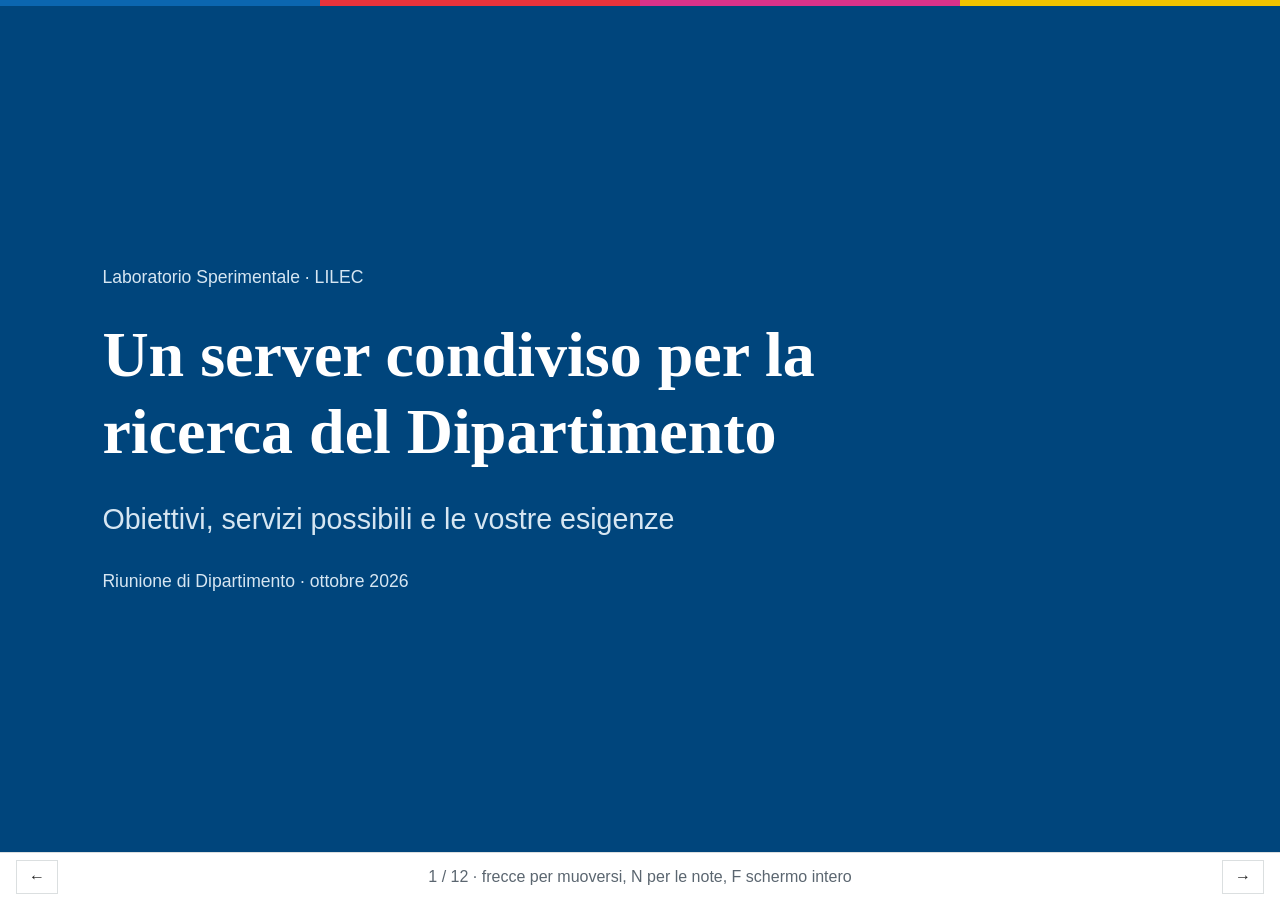
==== presentazione/index.html @ aa828ec5 "Aggiunge la presentazione per la riunione di Dipartimento Co-Authored-By: Claude Sonnet 5.5 <noreply" ====
<!doctype html>
<html lang="it">
<head>
<meta charset="utf-8">
<meta name="viewport" content="width=device-width, initial-scale=1">
<title>Server di Dipartimento</title>
<style>
/* Palette ripresa da ../css/stile.css; contenuto in slide.md */
:root {
  --bg: #f8f8f8; --surface: #ffffff; --fg: #222222; --muted: #5b6670;
  --line: #dbdfe0; --primary: #00457c; --accent: #81042d;
  --font-body: "Source Sans 3", Verdana, Geneva, Tahoma, sans-serif;
  --font-serif: Merriweather, Georgia, "Times New Roman", serif;
}
@media (prefers-color-scheme: dark) { :root:not([data-theme="light"]) {
  --bg: #0d1822; --surface: #13222f; --fg: #e6ecf1; --muted: #98a8b6;
  --line: #2a3d4f; --primary: #6db3ea; --accent: #f08aa9; } }
:root[data-theme="dark"] {
  --bg: #0d1822; --surface: #13222f; --fg: #e6ecf1; --muted: #98a8b6;
  --line: #2a3d4f; --primary: #6db3ea; --accent: #f08aa9; }

*, *::before, *::after { box-sizing: border-box; }
html, body { height: 100%; margin: 0; }
body { background: var(--bg); color: var(--fg); font: 22px/1.5 var(--font-body); overflow: hidden; }
.striscia { position: fixed; top: 0; left: 0; right: 0; height: 6px; z-index: 5;
  background: linear-gradient(90deg, #0b66b0 0 25%, #e8333c 25% 50%, #d9328a 50% 75%, #f2c300 75% 100%); }

.slide { position: absolute; inset: 6px 0 48px; padding: 5vh 8vw; display: none; flex-direction: column; justify-content: center; gap: 3vh; overflow-y: auto; }
.slide.attiva { display: flex; }
h1, h2 { font-family: var(--font-serif); color: var(--primary); margin: 0; text-wrap: balance; line-height: 1.2; }
h1 { font-size: clamp(32px, 5vw, 64px); }
h2 { font-size: clamp(26px, 3.4vw, 44px); padding-left: 16px; border-left: 4px solid var(--accent); }
h3 { margin: 0 0 6px; font-size: 1.1em; }
p, ul, ol { margin: 0; max-width: 60ch; }
ul, ol { padding-left: 1.2em; } li { margin-block: .3em; }
.sotto { font-size: 1.3em; color: var(--muted); }
.piccolo { font-size: .8em; color: var(--muted); }
.cover, .enfasi { background: var(--primary); color: #fff; }
.cover h1, .enfasi h2 { color: #fff; border-color: #fff; }
.cover .sotto, .cover .piccolo { color: #d6e6f2; }
.enfasi p { font-size: 1.4em; max-width: 40ch; }
.enfasi h2 { font-size: clamp(30px, 4.4vw, 58px); max-width: 24ch; }

.carte { display: grid; grid-template-columns: repeat(auto-fit, minmax(240px, 1fr)); gap: 2vw; }
.carta { background: var(--surface); border: 1px solid var(--line); border-top: 4px solid var(--accent); padding: 20px 24px; }
.carta p { font-size: .85em; }
.carta .n { font-family: var(--font-serif); font-size: 1.6em; color: var(--accent); font-weight: 700; }
.nega h3 { color: var(--muted); }

table { border-collapse: collapse; width: 100%; font-size: .85em; background: var(--surface); }
th, td { text-align: left; padding: .45em .8em; border-bottom: 1px solid var(--line); }
th { background: var(--primary); color: #fff; }

.flusso { display: flex; align-items: stretch; gap: 1.5vw; flex-wrap: wrap; }
.flusso .carta { flex: 1 1 200px; }
.freccia { align-self: center; font-size: 2em; color: var(--accent); }

.note { position: fixed; left: 0; right: 0; bottom: 48px; max-height: 38vh; overflow: auto; background: var(--surface); border-top: 3px solid var(--accent); padding: 14px 8vw; font-size: 18px; display: none; z-index: 4; }
.note.aperte { display: block; }
.barra { position: fixed; left: 0; right: 0; bottom: 0; height: 48px; background: var(--surface); border-top: 1px solid var(--line); display: flex; align-items: center; justify-content: space-between; padding-inline: 16px; font-size: 16px; color: var(--muted); z-index: 5; }
.barra button { background: none; border: 1px solid var(--line); color: var(--fg); padding: 4px 12px; font: inherit; cursor: pointer; }
.barra button:hover { border-color: var(--accent); color: var(--accent); }
:focus-visible { outline: 2px solid var(--primary); outline-offset: 2px; }
@media print { body { overflow: visible; } .slide { display: flex !important; position: static; page-break-after: always; min-height: 100vh; } .barra, .note, .striscia { display: none !important; } }
</style>
</head>
<body>
<div class="striscia"></div>

<section class="slide cover">
  <p class="piccolo">Laboratorio Sperimentale · LILEC</p>
  <h1>Un server condiviso per la ricerca del Dipartimento</h1>
  <p class="sotto">Obiettivi, servizi possibili e le vostre esigenze</p>
  <p class="piccolo">Riunione di Dipartimento · ottobre 2026</p>
  <aside hidden>Durata prevista circa 45 minuti (15 di presentazione, 30 di discussione). Lo scopo non è presentare una soluzione già decisa, ma raccogliere le esigenze dei gruppi prima di scegliere la soluzione tecnica.</aside>
</section>

<section class="slide enfasi">
  <h2>L’obiettivo</h2>
  <p>Uno spazio comune per ospitare dati e servizi usati nei diversi progetti di ricerca.</p>
  <p>Pensato per l’intero Dipartimento, non solo per il Laboratorio.</p>
  <aside hidden>Ripartire dalla mail inviata al Dipartimento. L’iniziativa nasce da esigenze già emerse negli scorsi anni nel Laboratorio, ma la progettazione non deve essere dettata solo da quelle.</aside>
</section>

<section class="slide">
  <h2>Perché un server condiviso</h2>
  <div class="carte">
    <div class="carta"><h3>Il problema</h3><p>I progetti producono piccoli dataset che, per essere accessibili, richiedono un po’ di infrastruttura. Alla fine del progetto i costi non sono più sostenibili.</p></div>
    <div class="carta"><h3>L’idea</h3><p>Poiché i dataset sono piccoli, accorpiamo i costi e gestiamo una sola infrastruttura per tutti.</p></div>
  </div>
  <aside hidden>Questo è il motivo per cui il server esiste: dare una casa duratura agli output dei progetti dopo la fine dei finanziamenti. Dataset piccoli, quindi poche risorse da condividere.</aside>
</section>

<section class="slide">
  <h2>Cosa è, cosa non è</h2>
  <div class="carte">
    <div class="carta"><h3>È</h3><ul>
      <li>Un’infrastruttura server condivisa</li>
      <li>Uno spazio per dati e servizi di ricerca</li>
      <li>Un luogo per pubblicare gli output dei progetti</li>
      <li>Una risorsa a disposizione di tutti i gruppi</li></ul></div>
    <div class="carta nega"><h3>Non è</h3><ul>
      <li>Un’infrastruttura di calcolo</li>
      <li>Un cluster per training o elaborazioni pesanti</li>
      <li>Una soluzione già decisa nei dettagli tecnici</li>
      <li>Un servizio solo per il Laboratorio</li></ul></div>
  </div>
  <aside hidden>Sottolineare subito che non si tratta di calcolo: niente GPU o code di job.</aside>
</section>

<section class="slide">
  <h2>Le esigenze emerse finora</h2>
  <div class="carte">
    <div class="carta"><h3>Consultare corpora</h3><p>NoSketch Engine per interrogare i corpora, anche con accesso riservato.</p></div>
    <div class="carta"><h3>Pubblicare pagine</h3><p>Siti statici di presentazione e navigazione degli output di ricerca.</p></div>
    <div class="carta"><h3>Ospitare dati</h3><p>Un luogo stabile per dati e risorse, oltre il singolo progetto o portatile.</p></div>
  </div>
  <p><b style="color:var(--accent)">E le vostre?</b> Queste vengono dal Laboratorio. Il punto della riunione è scoprire cosa serve agli altri gruppi.</p>
  <aside hidden>La lista è parziale. Invitare già a pensare alle proprie esigenze; le domande specifiche arrivano alla slide 11.</aside>
</section>

<section class="slide">
  <h2>Servizi nel mockup</h2>
  <table>
    <tr><th>Servizio</th><th>A cosa serve</th><th>Tecnologia</th></tr>
    <tr><td>Corpora</td><td>Interrogazione di corpora annotati</td><td>NoSketch Engine</td></tr>
    <tr><td>Siti statici</td><td>Pagine di progetto e output</td><td>Caddy</td></tr>
    <tr><td>Versionamento</td><td>Codice, dati e siti dei progetti</td><td>Forgejo</td></tr>
    <tr><td>Annotazione</td><td>Annotazione testuale collaborativa</td><td>INCEpTION</td></tr>
    <tr><td>Archivi XML</td><td>Testi marcati e edizioni digitali</td><td>eXist-db</td></tr>
    <tr><td>Database</td><td>Dati strutturati dei progetti</td><td>MySQL</td></tr>
    <tr><td>Monitoraggio</td><td>Controllo che i servizi siano attivi</td><td>Uptime Kuma</td></tr>
  </table>
  <aside hidden>Non è una lista chiusa. Alcuni servizi sono già provati in locale (NoSketch Engine, Forgejo), altri sono segnaposto. Chiedere se manca qualcosa di importante.</aside>
</section>

<section class="slide">
  <h2>Come potrebbe funzionare</h2>
  <div class="flusso">
    <div class="carta"><h3>Utenti</h3><p>Browser, un solo dominio</p></div>
    <span class="freccia" aria-hidden="true">→</span>
    <div class="carta"><h3>Caddy</h3><p>Un indirizzo per servizio, HTTPS automatico</p></div>
    <span class="freccia" aria-hidden="true">→</span>
    <div class="carta"><h3>Servizi</h3><p>Un container Docker per ciascuno, aggiornabili separatamente</p></div>
  </div>
  <p>Tutto descritto in Docker Compose: riproducibile, documentato e spostabile su un’altra macchina.</p>
  <aside hidden>Ogni servizio è isolato, quindi aggiungerne uno nuovo non rompe gli altri. Rimandare alla demo.</aside>
</section>

<section class="slide">
  <h2>Uno spazio per ogni gruppo</h2>
  <div class="carte">
    <div class="carta"><h3>Indirizzi separati</h3><p>Ogni progetto o gruppo ha il suo indirizzo, ad esempio un sottodominio dedicato.</p></div>
    <div class="carta"><h3>Permessi propri</h3><p>Chi può modificare e chi può solo consultare lo decide ciascun gruppo.</p></div>
    <div class="carta"><h3>Gestione condivisa</h3><p>Backup, aggiornamenti e monitoraggio sono gestiti una volta sola, non da ogni gruppo.</p></div>
  </div>
  <aside hidden>Restano aperte le domande su chi amministra il server e come si decidono le richieste di spazio. Le portiamo in discussione, non le decidiamo noi.</aside>
</section>

<section class="slide">
  <h2>Solo dati con licenza aperta</h2>
  <ul>
    <li>Ospitiamo solo dataset con licenza open source o aperta</li>
    <li>Non abbiamo le competenze per gestire livelli di sicurezza avanzati</li>
    <li>Niente dati riservati o sensibili</li>
  </ul>
  <aside hidden>Scelta di prudenza: un’infrastruttura gestita da pochi non può garantire sicurezza avanzata, quindi il perimetro è ciò che è già pubblico per licenza. Chiarire il caso dei corpora ad accesso riservato citati tra le esigenze: restano compatibili solo se la licenza lo consente.</aside>
</section>

<section class="slide enfasi">
  <h2>Demo</h2>
  <ul>
    <li>La pagina iniziale con i servizi</li>
    <li>Una consultazione in NoSketch Engine</li>
    <li>Un sito di progetto di esempio</li>
  </ul>
  <aside hidden>Demo locale in Docker (cartella demo-locale). Per NoSketch Engine usare il profilo opzionale: l’immagine pesa circa 1 GB. Se la demo non parte, usare il mockup statico.</aside>
</section>

<section class="slide">
  <h2>Domande per la discussione</h2>
  <div class="carte">
    <div class="carta"><span class="n">1</span><p>Che dati o servizi usa o userebbe il vostro gruppo?</p></div>
    <div class="carta"><span class="n">2</span><p>Oggi dove li tenete e quali problemi avete?</p></div>
    <div class="carta"><span class="n">3</span><p>Quanto spazio e quanti utenti prevedete?</p></div>
    <div class="carta"><span class="n">4</span><p>Serve un accesso pubblico, riservato o entrambi?</p></div>
    <div class="carta"><span class="n">5</span><p>Quanto conta la durata nel tempo di ciò che pubblicate?</p></div>
    <div class="carta"><span class="n">6</span><p>Chi potrebbe occuparsi della gestione?</p></div>
  </div>
  <aside hidden>Cuore della riunione, 25-30 minuti. Giro di tavolo, una domanda alla volta, appunti per gruppo. La domanda 6 (gestione e sostenibilità) è la più delicata: non lasciarla per ultima senza tempo.</aside>
</section>

<section class="slide">
  <h2>Prossimi passi</h2>
  <ol>
    <li>Raccogliere le esigenze dei gruppi, anche dopo la riunione</li>
    <li>Definire la soluzione tecnica più adatta</li>
    <li>Condividere una proposta con il Dipartimento</li>
  </ol>
  <p><b style="color:var(--accent)">Scadenza per i contributi:</b> [data] · <b style="color:var(--accent)">Referente:</b> [nome ed email]</p>
  <aside hidden>Chiudere con una scadenza concreta e un referente. I campi tra parentesi quadre vanno compilati prima della riunione.</aside>
</section>

<div class="note" id="note" role="region" aria-label="Note per chi presenta"></div>
<nav class="barra" aria-label="Navigazione slide">
  <button id="prec" aria-label="Slide precedente">←</button>
  <span><span id="pos">1</span> / <span id="tot"></span> · frecce per muoversi, N per le note, F schermo intero</span>
  <button id="succ" aria-label="Slide successiva">→</button>
</nav>

<script>
const slide = [...document.querySelectorAll('.slide')];
const note = document.getElementById('note');
let i = 0;
try { i = Math.min(slide.length - 1, Math.max(0, parseInt(location.hash.slice(1), 10) - 1 || 0)); } catch (e) {}
document.getElementById('tot').textContent = slide.length;
function mostra(n) {
  i = Math.min(slide.length - 1, Math.max(0, n));
  slide.forEach((s, k) => s.classList.toggle('attiva', k === i));
  document.getElementById('pos').textContent = i + 1;
  note.textContent = slide[i].querySelector('aside')?.textContent ?? '';
  history.replaceState(null, '', '#' + (i + 1));
}
document.getElementById('prec').onclick = () => mostra(i - 1);
document.getElementById('succ').onclick = () => mostra(i + 1);
document.addEventListener('keydown', e => {
  if (['ArrowRight', 'PageDown', ' '].includes(e.key)) { e.preventDefault(); mostra(i + 1); }
  else if (['ArrowLeft', 'PageUp'].includes(e.key)) mostra(i - 1);
  else if (e.key === 'Home') mostra(0);
  else if (e.key === 'End') mostra(slide.length - 1);
  else if (e.key === 'n' || e.key === 'N') note.classList.toggle('aperte');
  else if (e.key === 'f' || e.key === 'F') document.fullscreenElement ? document.exitFullscreen() : document.documentElement.requestFullscreen();
});
mostra(i);
</script>
</body>
</html>
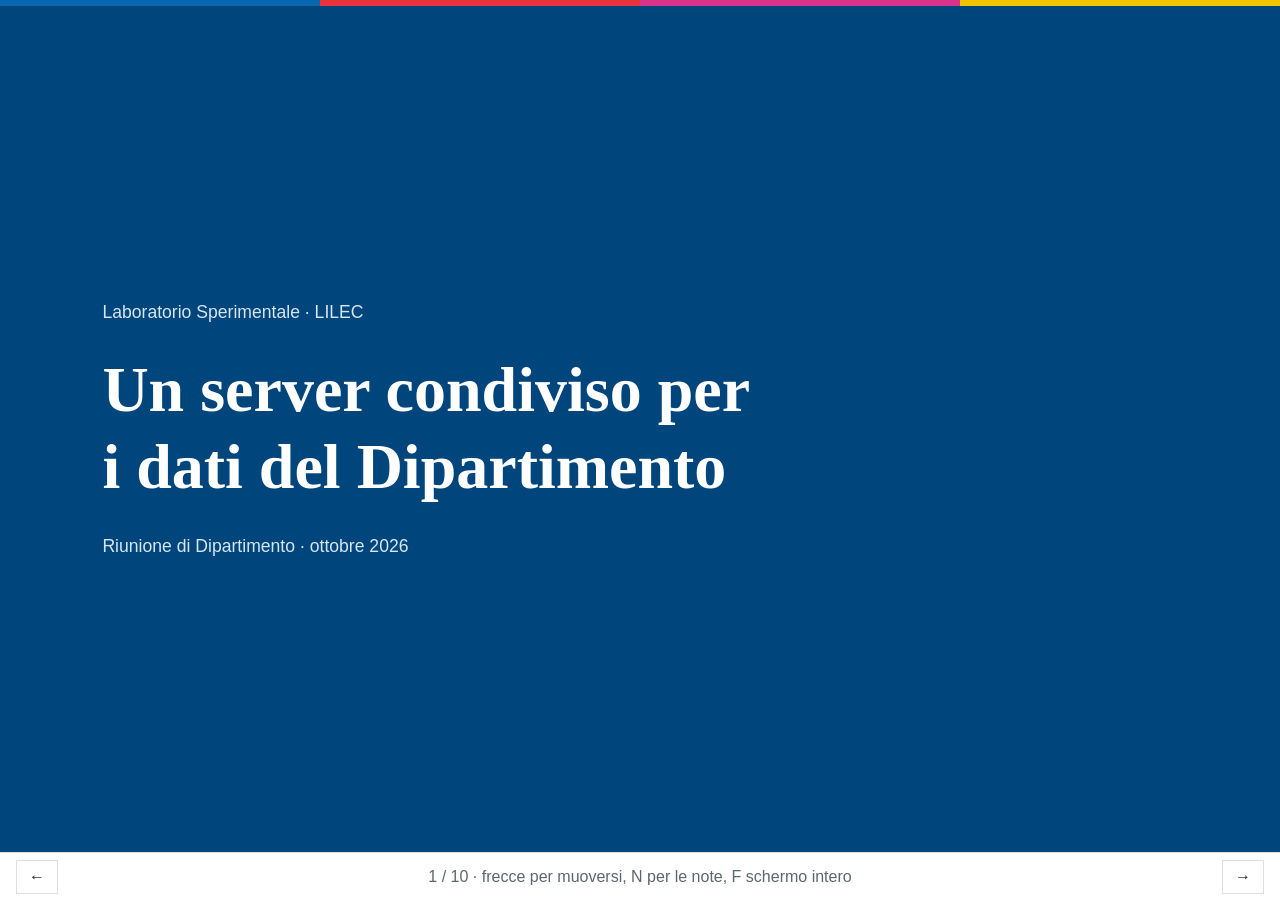
==== commit c58a6946: "Aggiorna la presentazione con le domande sulla gestione Semplifica 'Come potrebbe funzionare', riscr" ====
--- a/presentazione/index.html
+++ b/presentazione/index.html
@@ -45,6 +45,13 @@
 .carta { background: var(--surface); border: 1px solid var(--line); border-top: 4px solid var(--accent); padding: 20px 24px; }
 .carta p { font-size: .85em; }
 .carta .n { font-family: var(--font-serif); font-size: 1.6em; color: var(--accent); font-weight: 700; }
+.gruppi { display: grid; grid-template-columns: repeat(auto-fit, minmax(340px, 1fr)); gap: 2.5vw; align-items: start; }
+.gruppo { background: var(--surface); border: 1px solid var(--line); border-top: 6px solid var(--primary); padding: 18px 26px 12px; }
+.gruppo.gestione { border-top-color: var(--accent); }
+.gruppo h3 { margin: 0 0 8px; font: 700 1.1em var(--font-serif); color: var(--primary); text-transform: uppercase; letter-spacing: .04em; }
+.gruppo.gestione h3 { color: var(--accent); }
+.gruppo ol { font-size: .85em; max-width: none; }
+.gruppo li::marker { font-weight: 700; color: var(--accent); }
 .nega h3 { color: var(--muted); }
 
 table { border-collapse: collapse; width: 100%; font-size: .85em; background: var(--surface); }
@@ -69,54 +76,55 @@
 
 <section class="slide cover">
   <p class="piccolo">Laboratorio Sperimentale · LILEC</p>
-  <h1>Un server condiviso per la ricerca del Dipartimento</h1>
-  <p class="sotto">Obiettivi, servizi possibili e le vostre esigenze</p>
+  <h1>Un server condiviso per i dati del Dipartimento</h1>
   <p class="piccolo">Riunione di Dipartimento · ottobre 2026</p>
-  <aside hidden>Durata prevista circa 45 minuti (15 di presentazione, 30 di discussione). Lo scopo non è presentare una soluzione già decisa, ma raccogliere le esigenze dei gruppi prima di scegliere la soluzione tecnica.</aside>
 </section>
 
 <section class="slide enfasi">
   <h2>L’obiettivo</h2>
-  <p>Uno spazio comune per ospitare dati e servizi usati nei diversi progetti di ricerca.</p>
-  <p>Pensato per l’intero Dipartimento, non solo per il Laboratorio.</p>
-  <aside hidden>Ripartire dalla mail inviata al Dipartimento. L’iniziativa nasce da esigenze già emerse negli scorsi anni nel Laboratorio, ma la progettazione non deve essere dettata solo da quelle.</aside>
+  <p>Scopo della riunione: raccogliere le esigenze dei gruppi prima di vagliare la soluzione tecnica.</p>
+  <p><b>Il server:</b> uno spazio <b>in comune</b> per ospitare dati prodotti nell’ambito di piccoli (e grandi) progetti di ricerca del Dipartimento.</p>
 </section>
 
 <section class="slide">
   <h2>Perché un server condiviso</h2>
+  <p>L’iniziativa nasce da esigenze già emerse negli scorsi anni nel Laboratorio, ma la progettazione non deve essere dettata solo da quelle.</p>
   <div class="carte">
-    <div class="carta"><h3>Il problema</h3><p>I progetti producono piccoli dataset che, per essere accessibili, richiedono un po’ di infrastruttura. Alla fine del progetto i costi non sono più sostenibili.</p></div>
-    <div class="carta"><h3>L’idea</h3><p>Poiché i dataset sono piccoli, accorpiamo i costi e gestiamo una sola infrastruttura per tutti.</p></div>
-  </div>
-  <aside hidden>Questo è il motivo per cui il server esiste: dare una casa duratura agli output dei progetti dopo la fine dei finanziamenti. Dataset piccoli, quindi poche risorse da condividere.</aside>
-</section>
-
-<section class="slide">
-  <h2>Cosa è, cosa non è</h2>
+    <div class="carta"><h3>Il problema</h3><p>I progetti producono piccoli dataset che, per essere accessibili esternamente, richiedono un po’ di infrastruttura. Alla fine del progetto i costi non sono più sostenibili.</p></div>
+    <div class="carta"><h3>L’idea</h3><p>Poiché i dataset sono generalmente piccoli in termini di risorse di calcolo necessarie, accorpiamo i costi e gestiamo una sola infrastruttura per tutti.</p></div>
+  </div>
+</section>
+
+<section class="slide">
+  <h2>Cosa vorremmo</h2>
+  <ul>
+    <li>Un’infrastruttura co-costruita e condivisa</li>
+    <li>Uno spazio per dati di ricerca</li>
+    <li>Un luogo per pubblicare (semplici) output dei progetti</li>
+    <li>Una risorsa stabile a disposizione di tutti i gruppi</li>
+  </ul>
+</section>
+
+<section class="slide">
+  <h2>Cosa non vogliamo o possiamo sostenere</h2>
+  <ul>
+    <li>Un’infrastruttura di calcolo</li>
+    <li>Account privati</li>
+    <li>Servizi personalizzati sul progetto (questo va concordato con il Laboratorio in fase di progettazione)</li>
+    <li>Supporto 24/7</li>
+    <li>Alto numero di accessi</li>
+    <li>Dati che richiedono controllo sul riuso (sensibili, con licenze restrittive)</li>
+  </ul>
+</section>
+
+<section class="slide">
+  <h2>Le esigenze emerse finora in Laboratorio</h2>
   <div class="carte">
-    <div class="carta"><h3>È</h3><ul>
-      <li>Un’infrastruttura server condivisa</li>
-      <li>Uno spazio per dati e servizi di ricerca</li>
-      <li>Un luogo per pubblicare gli output dei progetti</li>
-      <li>Una risorsa a disposizione di tutti i gruppi</li></ul></div>
-    <div class="carta nega"><h3>Non è</h3><ul>
-      <li>Un’infrastruttura di calcolo</li>
-      <li>Un cluster per training o elaborazioni pesanti</li>
-      <li>Una soluzione già decisa nei dettagli tecnici</li>
-      <li>Un servizio solo per il Laboratorio</li></ul></div>
-  </div>
-  <aside hidden>Sottolineare subito che non si tratta di calcolo: niente GPU o code di job.</aside>
-</section>
-
-<section class="slide">
-  <h2>Le esigenze emerse finora</h2>
-  <div class="carte">
-    <div class="carta"><h3>Consultare corpora</h3><p>NoSketch Engine per interrogare i corpora, anche con accesso riservato.</p></div>
-    <div class="carta"><h3>Pubblicare pagine</h3><p>Siti statici di presentazione e navigazione degli output di ricerca.</p></div>
-    <div class="carta"><h3>Ospitare dati</h3><p>Un luogo stabile per dati e risorse, oltre il singolo progetto o portatile.</p></div>
-  </div>
-  <p><b style="color:var(--accent)">E le vostre?</b> Queste vengono dal Laboratorio. Il punto della riunione è scoprire cosa serve agli altri gruppi.</p>
-  <aside hidden>La lista è parziale. Invitare già a pensare alle proprie esigenze; le domande specifiche arrivano alla slide 11.</aside>
+    <div class="carta"><h3>Consultare corpora</h3><p>NoSketchEngine o ANNIS per interrogare i corpora</p></div>
+    <div class="carta"><h3>Pubblicare pagine</h3><p>Siti statici di presentazione e navigazione degli output di ricerca</p></div>
+    <div class="carta"><h3>Ospitare dati</h3><p>Un luogo “facile” per depositare dati e risorse e offrire un link per il download</p></div>
+  </div>
+  <p><b style="color:var(--accent)">E le vostre?</b></p>
 </section>
 
 <section class="slide">
@@ -126,79 +134,52 @@
     <tr><td>Corpora</td><td>Interrogazione di corpora annotati</td><td>NoSketch Engine</td></tr>
     <tr><td>Siti statici</td><td>Pagine di progetto e output</td><td>Caddy</td></tr>
     <tr><td>Versionamento</td><td>Codice, dati e siti dei progetti</td><td>Forgejo</td></tr>
-    <tr><td>Annotazione</td><td>Annotazione testuale collaborativa</td><td>INCEpTION</td></tr>
-    <tr><td>Archivi XML</td><td>Testi marcati e edizioni digitali</td><td>eXist-db</td></tr>
+    <tr><td>Archivi XML</td><td>Testi marcati e edizioni digitali</td><td>eXist-db / TEI Publisher</td></tr>
     <tr><td>Database</td><td>Dati strutturati dei progetti</td><td>MySQL</td></tr>
-    <tr><td>Monitoraggio</td><td>Controllo che i servizi siano attivi</td><td>Uptime Kuma</td></tr>
   </table>
-  <aside hidden>Non è una lista chiusa. Alcuni servizi sono già provati in locale (NoSketch Engine, Forgejo), altri sono segnaposto. Chiedere se manca qualcosa di importante.</aside>
 </section>
 
 <section class="slide">
   <h2>Come potrebbe funzionare</h2>
-  <div class="flusso">
-    <div class="carta"><h3>Utenti</h3><p>Browser, un solo dominio</p></div>
-    <span class="freccia" aria-hidden="true">→</span>
-    <div class="carta"><h3>Caddy</h3><p>Un indirizzo per servizio, HTTPS automatico</p></div>
-    <span class="freccia" aria-hidden="true">→</span>
-    <div class="carta"><h3>Servizi</h3><p>Un container Docker per ciascuno, aggiornabili separatamente</p></div>
-  </div>
-  <p>Tutto descritto in Docker Compose: riproducibile, documentato e spostabile su un’altra macchina.</p>
-  <aside hidden>Ogni servizio è isolato, quindi aggiungerne uno nuovo non rompe gli altri. Rimandare alla demo.</aside>
-</section>
-
-<section class="slide">
-  <h2>Uno spazio per ogni gruppo</h2>
+  <ul>
+    <li>Un solo server, con un indirizzo per ogni progetto o servizio</li>
+    <li>Ogni servizio è separato dagli altri: aggiungerne uno non disturba quelli esistenti</li>
+    <li>Manutenzione e backup si fanno in un solo posto, per tutti</li>
+  </ul>
+  <aside hidden>Tecnicamente è un proxy (Caddy) davanti a un container Docker per servizio, descritto in Docker Compose e spostabile su un’altra macchina. Entrare nel dettaglio solo se qualcuno lo chiede. Rimandare alla demo.</aside>
+</section>
+
+<section class="slide">
+  <h2>Alcuni servizi condivisi e uno spazio per ogni progetto</h2>
   <div class="carte">
-    <div class="carta"><h3>Indirizzi separati</h3><p>Ogni progetto o gruppo ha il suo indirizzo, ad esempio un sottodominio dedicato.</p></div>
-    <div class="carta"><h3>Permessi propri</h3><p>Chi può modificare e chi può solo consultare lo decide ciascun gruppo.</p></div>
+    <div class="carta"><h3>Indirizzi separati</h3><p>Ogni servizio o “progetto” ha il suo indirizzo, ad esempio un sottodominio dedicato.</p></div>
+    <div class="carta"><h3>Un accesso per progetto</h3><p>Lo gestisce il responsabile del gruppo.</p></div>
     <div class="carta"><h3>Gestione condivisa</h3><p>Backup, aggiornamenti e monitoraggio sono gestiti una volta sola, non da ogni gruppo.</p></div>
   </div>
-  <aside hidden>Restano aperte le domande su chi amministra il server e come si decidono le richieste di spazio. Le portiamo in discussione, non le decidiamo noi.</aside>
-</section>
-
-<section class="slide">
-  <h2>Solo dati con licenza aperta</h2>
-  <ul>
-    <li>Ospitiamo solo dataset con licenza open source o aperta</li>
-    <li>Non abbiamo le competenze per gestire livelli di sicurezza avanzati</li>
-    <li>Niente dati riservati o sensibili</li>
-  </ul>
-  <aside hidden>Scelta di prudenza: un’infrastruttura gestita da pochi non può garantire sicurezza avanzata, quindi il perimetro è ciò che è già pubblico per licenza. Chiarire il caso dei corpora ad accesso riservato citati tra le esigenze: restano compatibili solo se la licenza lo consente.</aside>
-</section>
-
-<section class="slide enfasi">
-  <h2>Demo</h2>
-  <ul>
-    <li>La pagina iniziale con i servizi</li>
-    <li>Una consultazione in NoSketch Engine</li>
-    <li>Un sito di progetto di esempio</li>
-  </ul>
-  <aside hidden>Demo locale in Docker (cartella demo-locale). Per NoSketch Engine usare il profilo opzionale: l’immagine pesa circa 1 GB. Se la demo non parte, usare il mockup statico.</aside>
+  <aside hidden>Le questioni di gestione (chi amministra, finanziamento, richieste di spazio) sono nella slide con le domande per la discussione.</aside>
 </section>
 
 <section class="slide">
   <h2>Domande per la discussione</h2>
-  <div class="carte">
-    <div class="carta"><span class="n">1</span><p>Che dati o servizi usa o userebbe il vostro gruppo?</p></div>
-    <div class="carta"><span class="n">2</span><p>Oggi dove li tenete e quali problemi avete?</p></div>
-    <div class="carta"><span class="n">3</span><p>Quanto spazio e quanti utenti prevedete?</p></div>
-    <div class="carta"><span class="n">4</span><p>Serve un accesso pubblico, riservato o entrambi?</p></div>
-    <div class="carta"><span class="n">5</span><p>Quanto conta la durata nel tempo di ciò che pubblicate?</p></div>
-    <div class="carta"><span class="n">6</span><p>Chi potrebbe occuparsi della gestione?</p></div>
-  </div>
-  <aside hidden>Cuore della riunione, 25-30 minuti. Giro di tavolo, una domanda alla volta, appunti per gruppo. La domanda 6 (gestione e sostenibilità) è la più delicata: non lasciarla per ultima senza tempo.</aside>
-</section>
-
-<section class="slide">
-  <h2>Prossimi passi</h2>
-  <ol>
-    <li>Raccogliere le esigenze dei gruppi, anche dopo la riunione</li>
-    <li>Definire la soluzione tecnica più adatta</li>
-    <li>Condividere una proposta con il Dipartimento</li>
-  </ol>
-  <p><b style="color:var(--accent)">Scadenza per i contributi:</b> [data] · <b style="color:var(--accent)">Referente:</b> [nome ed email]</p>
-  <aside hidden>Chiudere con una scadenza concreta e un referente. I campi tra parentesi quadre vanno compilati prima della riunione.</aside>
+  <div class="gruppi">
+    <div class="gruppo esigenze">
+      <h3>Le vostre esigenze</h3>
+      <ol>
+        <li>Che <b>dati o servizi</b> usa o userebbe il vostro gruppo?</li>
+        <li>Oggi dove li tenete e quali <b>problemi</b> avete?</li>
+        <li>Quanto <b>spazio</b> e quanti <b>utenti</b> prevedete?</li>
+      </ol>
+    </div>
+    <div class="gruppo gestione">
+      <h3>La gestione</h3>
+      <ol>
+        <li><b>Come si finanzia?</b> Una quota per progetto, un fondo di Dipartimento, o altro? E dopo la fine dei finanziamenti?</li>
+        <li><b>Chi lo amministra?</b> Chi si occupa di aggiornamenti, backup e problemi, e chi lo sostituisce?</li>
+        <li><b>Come si gestiscono le richieste di spazio?</b> Chi decide, con quali criteri e con quali limiti?</li>
+      </ol>
+    </div>
+  </div>
+  <aside hidden>Cuore della riunione, 25-30 minuti. Giro di tavolo, una domanda alla volta, appunti per gruppo. Le domande sulla gestione sono le più delicate: non lasciarle per ultime senza tempo. Le portiamo in discussione, non le decidiamo noi. Un solo account per progetto evita di gestire le persone una per una, ma non dice chi ha fatto cosa e va cambiato quando qualcuno lascia il gruppo; per il codice (Forgejo) sono meglio account personali.</aside>
 </section>
 
 <div class="note" id="note" role="region" aria-label="Note per chi presenta"></div>
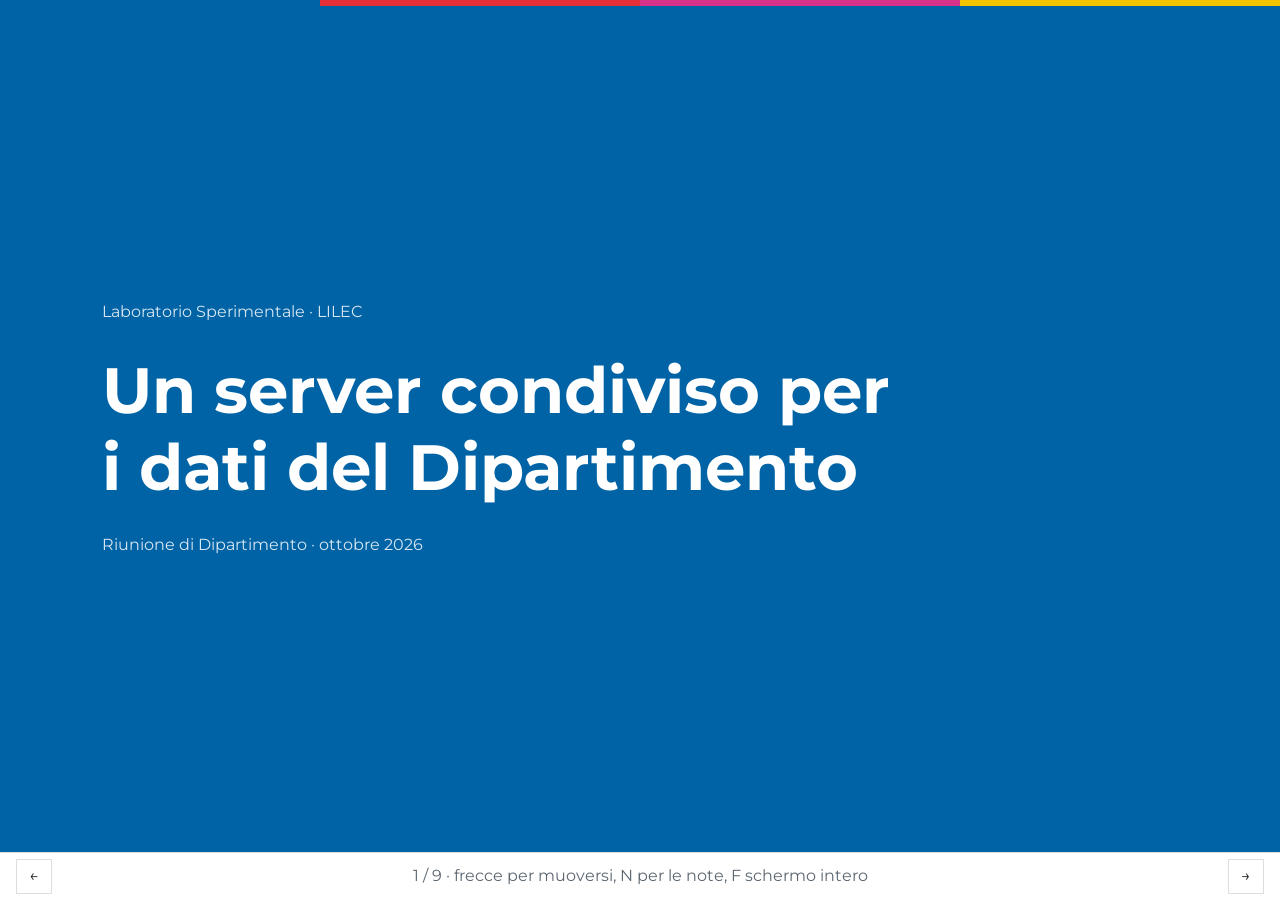
==== commit a6c77358: "Usa i colori del logo, font Montserrat e toglie una slide ripetuta Co-Authored-By: Claude Sonnet 5.5" ====
--- a/presentazione/index.html
+++ b/presentazione/index.html
@@ -4,26 +4,29 @@
 <meta charset="utf-8">
 <meta name="viewport" content="width=device-width, initial-scale=1">
 <title>Server di Dipartimento</title>
+<link rel="preconnect" href="https://fonts.googleapis.com">
+<link rel="preconnect" href="https://fonts.gstatic.com" crossorigin>
+<link rel="stylesheet" href="https://fonts.googleapis.com/css2?family=Montserrat:wght@400;500;700&display=swap">
 <style>
 /* Palette ripresa da ../css/stile.css; contenuto in slide.md */
 :root {
   --bg: #f8f8f8; --surface: #ffffff; --fg: #222222; --muted: #5b6670;
-  --line: #dbdfe0; --primary: #00457c; --accent: #81042d;
-  --font-body: "Source Sans 3", Verdana, Geneva, Tahoma, sans-serif;
-  --font-serif: Merriweather, Georgia, "Times New Roman", serif;
+  --line: #dbdfe0; --primary: #0063a5; --accent: #e62e39;
+  --font-body: Montserrat, Verdana, Geneva, Tahoma, sans-serif;
+  --font-serif: Montserrat, Verdana, Geneva, sans-serif;
 }
 @media (prefers-color-scheme: dark) { :root:not([data-theme="light"]) {
   --bg: #0d1822; --surface: #13222f; --fg: #e6ecf1; --muted: #98a8b6;
-  --line: #2a3d4f; --primary: #6db3ea; --accent: #f08aa9; } }
+  --line: #2a3d4f; --primary: #6db3ea; --accent: #ff8a90; } }
 :root[data-theme="dark"] {
   --bg: #0d1822; --surface: #13222f; --fg: #e6ecf1; --muted: #98a8b6;
-  --line: #2a3d4f; --primary: #6db3ea; --accent: #f08aa9; }
+  --line: #2a3d4f; --primary: #6db3ea; --accent: #ff8a90; }
 
 *, *::before, *::after { box-sizing: border-box; }
 html, body { height: 100%; margin: 0; }
-body { background: var(--bg); color: var(--fg); font: 22px/1.5 var(--font-body); overflow: hidden; }
+body { background: var(--bg); color: var(--fg); font: 20px/1.55 var(--font-body); overflow: hidden; }
 .striscia { position: fixed; top: 0; left: 0; right: 0; height: 6px; z-index: 5;
-  background: linear-gradient(90deg, #0b66b0 0 25%, #e8333c 25% 50%, #d9328a 50% 75%, #f2c300 75% 100%); }
+  background: linear-gradient(90deg, #0063a5 0 25%, #e62e39 25% 50%, #d8318a 50% 75%, #f2c300 75% 100%); }
 
 .slide { position: absolute; inset: 6px 0 48px; padding: 5vh 8vw; display: none; flex-direction: column; justify-content: center; gap: 3vh; overflow-y: auto; }
 .slide.attiva { display: flex; }
@@ -106,7 +109,7 @@
 </section>
 
 <section class="slide">
-  <h2>Cosa non vogliamo o possiamo sostenere</h2>
+  <h2>Cosa <b style="color:var(--accent)">non</b> vogliamo o possiamo sostenere</h2>
   <ul>
     <li>Un’infrastruttura di calcolo</li>
     <li>Account privati</li>
@@ -140,23 +143,13 @@
 </section>
 
 <section class="slide">
-  <h2>Come potrebbe funzionare</h2>
-  <ul>
-    <li>Un solo server, con un indirizzo per ogni progetto o servizio</li>
-    <li>Ogni servizio è separato dagli altri: aggiungerne uno non disturba quelli esistenti</li>
-    <li>Manutenzione e backup si fanno in un solo posto, per tutti</li>
-  </ul>
-  <aside hidden>Tecnicamente è un proxy (Caddy) davanti a un container Docker per servizio, descritto in Docker Compose e spostabile su un’altra macchina. Entrare nel dettaglio solo se qualcuno lo chiede. Rimandare alla demo.</aside>
-</section>
-
-<section class="slide">
   <h2>Alcuni servizi condivisi e uno spazio per ogni progetto</h2>
   <div class="carte">
     <div class="carta"><h3>Indirizzi separati</h3><p>Ogni servizio o “progetto” ha il suo indirizzo, ad esempio un sottodominio dedicato.</p></div>
     <div class="carta"><h3>Un accesso per progetto</h3><p>Lo gestisce il responsabile del gruppo.</p></div>
     <div class="carta"><h3>Gestione condivisa</h3><p>Backup, aggiornamenti e monitoraggio sono gestiti una volta sola, non da ogni gruppo.</p></div>
   </div>
-  <aside hidden>Le questioni di gestione (chi amministra, finanziamento, richieste di spazio) sono nella slide con le domande per la discussione.</aside>
+  <aside hidden>Tecnicamente è un proxy (Caddy) davanti a un container Docker per servizio, descritto in Docker Compose e spostabile su un’altra macchina; entrare nel dettaglio solo se qualcuno lo chiede, e rimandare alla demo. Le questioni di gestione (chi amministra, finanziamento, richieste di spazio) sono nella slide con le domande per la discussione.</aside>
 </section>
 
 <section class="slide">
